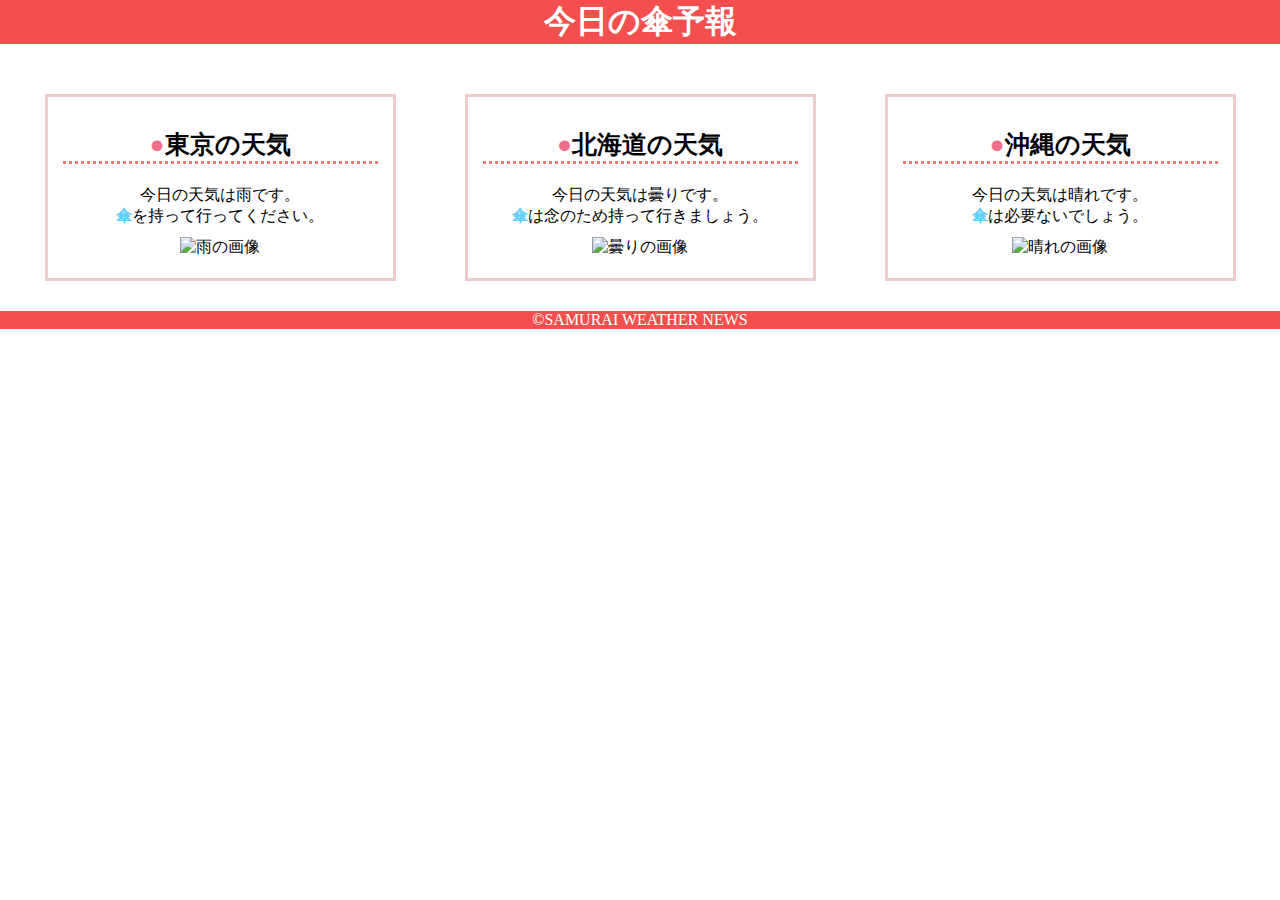
==== kadai_022/kadai_022.html @ fc3ad55b "Add files via upload" ====
<!DOCTYPE html>
<head>
    <meta charset="UTF-8">
    <title>22章課題</title>
    <meta name="description" content="このページは22章の課題です。">
    <link rel="stylesheet" href="style.css">
</head>
<body>
    <header>
        <h1>今日の傘予報</h1>
    </header>
    <main>
        <div id="parent">
            <div class="contents">
                <h2>東京の天気</h2>
                <p>今日の天気は雨です。</p>
                <p>傘を持って行ってください。</p>
                <img src="../images/rainy.png" alt="雨の画像">
            </div>
            <div class="contents">
                <h2>北海道の天気</h2>
                <p>今日の天気は曇りです。</p>
                <p>傘は念のため持って行きましょう。</p>
                <img src="../images/cloudy.png" alt="曇りの画像">
            </div>
            <div class="contents">
                <h2>沖縄の天気</h2>
                <p>今日の天気は晴れです。</p>
                <p>傘は必要ないでしょう。</p>
                <img src="../images/sunny.png" alt="晴れの画像">
            </div>
            

    </main>
    <footer>
        <a href="https://www.sejuku.net/corp/">&copy;SAMURAI WEATHER NEWS</a>
    </footer>


</body>
</html>
---- kadai_022/style.css ----
body, h1, p {
    margin: 0;
}
/* headerスタイル */
header {
    margin-bottom: 20px;
    background-color: rgb(244, 79, 79);
    text-align: center;
}
header h1 {
    color: rgb(255, 255, 255);
}

/* mainスタイル */
main {
    padding: 10px;
}
#parent {
    display: flex;
    justify-content: space-around;
}

.contents {
    border: 3px solid rgb(238, 204, 204);
    flex-basis: 25%;
    padding: 10px 15px;
    margin: 20px 0;
    text-align: center;
}
.contents h2 {
    font-size: 25px;
    border-bottom: 3px dotted rgb(236, 122, 122);
}
.contents h2::before {
    content: "●";
    color: rgb(239, 111, 139);
}
.contents p:nth-of-type(2)::first-letter {
    font-weight: bold;
    color: rgb(97, 206, 249);
}
.contents img {
    margin: 10px 0;
    width: 70%;
}
/* footerスタイル */
footer {
    background-color: rgb(244, 79, 79);
    text-align: center;
}
footer a {
    color: rgb(255, 255, 255);
    text-decoration: none;
}
footer a:visited {
    color: rgb(193, 234, 251);
}
footer a:hover {
    color: rgb(245, 178, 168);
}

/* レスポンシブスタイル */
@media (max-width: 768px) {
    .contents h2 {
        font-size: 30px;
    }

    .contents p {
        font-size: 25px;
    }

    #parent {
        flex-direction: column;
    }
}
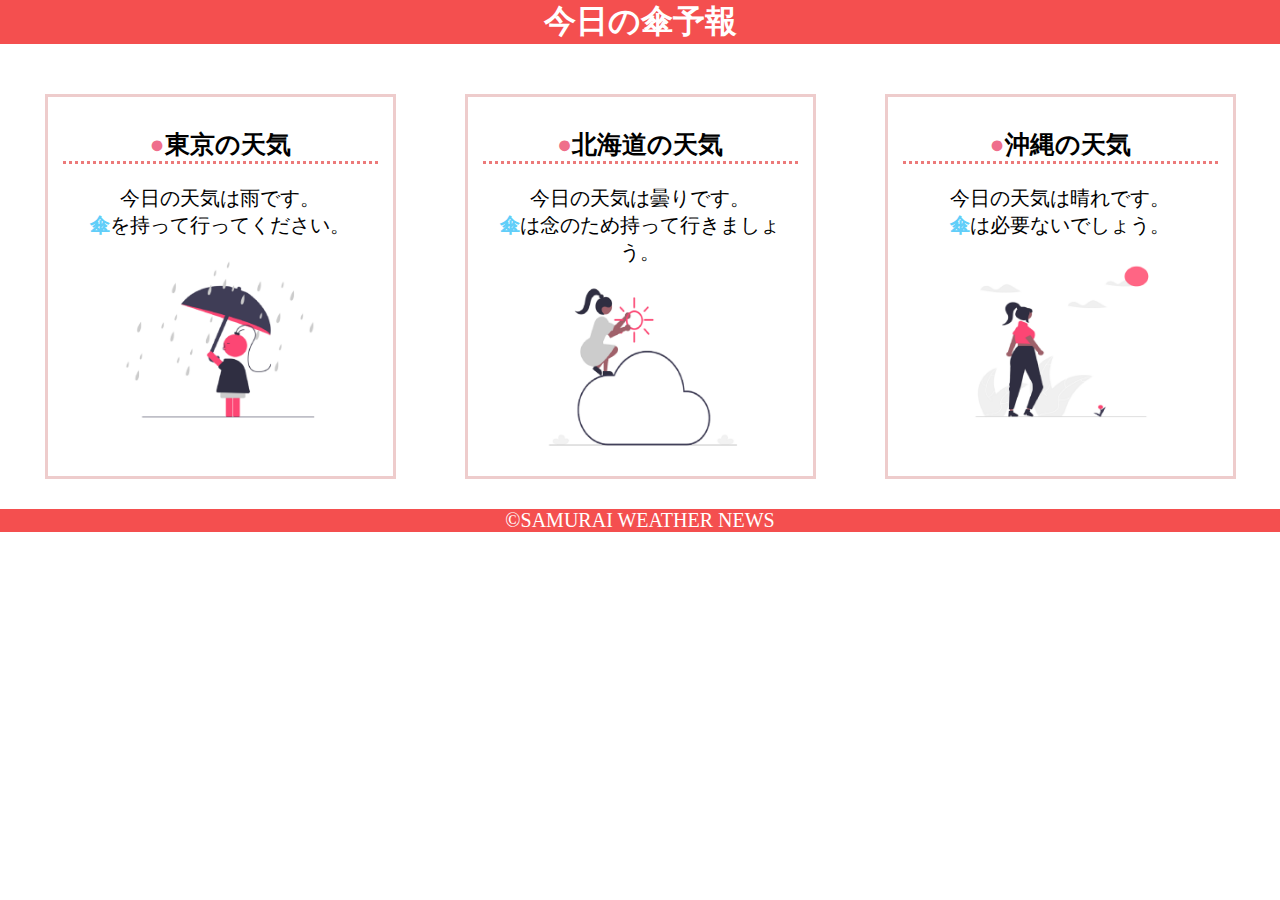
==== commit 82a667cc: "Add files via upload" ====
--- a/kadai_022/kadai_022.html
+++ b/kadai_022/kadai_022.html
@@ -1,4 +1,5 @@
 <!DOCTYPE html>
+<html>
 <head>
     <meta charset="UTF-8">
     <title>22章課題</title>
@@ -15,19 +16,19 @@
                 <h2>東京の天気</h2>
                 <p>今日の天気は雨です。</p>
                 <p>傘を持って行ってください。</p>
-                <img src="../images/rainy.png" alt="雨の画像">
+                <img src="images/rainy.png" alt="雨の画像">
             </div>
             <div class="contents">
                 <h2>北海道の天気</h2>
                 <p>今日の天気は曇りです。</p>
                 <p>傘は念のため持って行きましょう。</p>
-                <img src="../images/cloudy.png" alt="曇りの画像">
+                <img src="images/cloudy.png" alt="曇りの画像">
             </div>
             <div class="contents">
                 <h2>沖縄の天気</h2>
                 <p>今日の天気は晴れです。</p>
                 <p>傘は必要ないでしょう。</p>
-                <img src="../images/sunny.png" alt="晴れの画像">
+                <img src="images/sunny.png" alt="晴れの画像">
             </div>
             
 
--- a/kadai_022/style.css
+++ b/kadai_022/style.css
@@ -1,5 +1,8 @@
 body, h1, p {
     margin: 0;
+}
+p, a {
+    font-size: 20px;
 }
 /* headerスタイル */
 header {
@@ -34,6 +37,9 @@
 .contents h2::before {
     content: "●";
     color: rgb(239, 111, 139);
+}
+.contents p {
+    font-size: 20px;
 }
 .contents p:nth-of-type(2)::first-letter {
     font-weight: bold;
